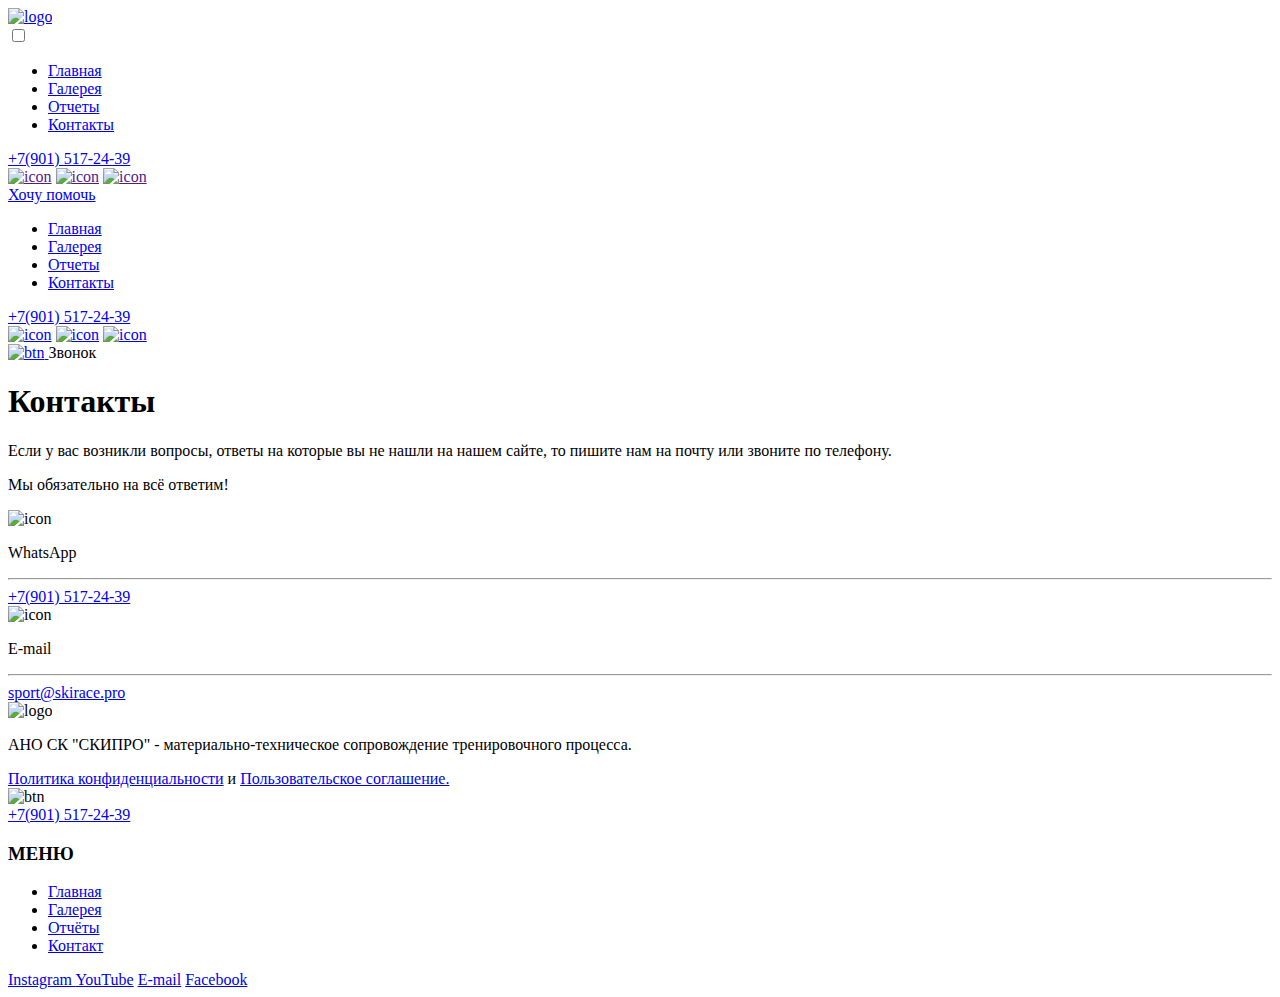
==== contact.html @ 20c7968c "skirace.pro" ====
<!DOCTYPE html>
<html lang="en">
  <head>
    <meta charset="UTF-8" />
    <meta http-equiv="X-UA-Compatible" content="IE=edge" />
    <meta name="viewport" content="width=device-width, initial-scale=1.0" />
    <link rel="preconnect" href="https://fonts.googleapis.com" />
    <link rel="preconnect" href="https://fonts.gstatic.com" crossorigin />
    <link
      href="https://fonts.googleapis.com/css2?family=Montserrat:wght@300;400;500;600;700;800&display=swap"
      rel="stylesheet"
    />
    <link rel="stylesheet" href="css/style.min.css" />
    <title>Skirace.pro</title>
  </head>
  <body>
    <header id="nav" class="header">
  <div class="header_content">
    <div class="header_logo">
      <a href="index.html"><img src="img/main_page/logo.png" alt="logo" /></a>
    </div>
    <!-- Burger -->

    <input id="menu-toggle" type="checkbox" />
    <label class="menu-btn" for="menu-toggle">
      <span></span>
    </label>

    <div class="menubox">
      <ul>
        <li><a class="menu-item" href="index.html">Главная</a></li>
        <li><a class="menu-item" href="gallery.html">Галерея</a></li>
        <li><a class="menu-item" href="report.html">Отчеты</a></li>
        <li><a class="menu-item" href="contacts.html">Контакты</a></li>
      </ul>
      <div class="header_social-burger">
        <a href=" tel:+7(901) 517-24-39" class="phone">+7(901) 517-24-39 </a>
        <div class="social_icons-burger">
          <a href=""><img src="img/main_page/you_tube.png" alt="icon" /></a>
          <a href=""><img src="img/main_page/insta.png" alt="icon" /></a>
          <a href=""><img src="img/main_page/telega.png" alt="icon" /></a>
        </div>
      </div>
      <div class="burger_btn"><a href="#">Хочу помочь</a></div>
    </div>
    <!--  -->
    <div class="header_menu">
      <ul>
        <li><a href="index.html">Главная</a></li>
        <li><a href="gallery.html">Галерея</a></li>
        <li><a href="reports.html">Отчеты</a></li>
        <li><a href="contact.html">Контакты</a></li>
      </ul>
    </div>
    <div class="header_social">
      <a href=" tel:+7(901) 517-24-39" class="phone">+7(901) 517-24-39 </a>
      <div class="social_icons">
        <a href="https://www.youtube.com/channel/UCvA4JqiLtp2sRUCU6EyvejQ"
          ><img src="img/main_page/you_tube.png" alt="icon"
        /></a>
        <a href="https://www.instagram.com/skirace_pro/"
          ><img src="img/main_page/insta.png" alt="icon"
        /></a>
        <a href="https://t.me/skiracePRO"
          ><img src="img/main_page/telega.png" alt="icon"
        /></a>
      </div>
    </div>
  </div>
</header>

    <main>
      <div type="button" class="callback-bt">
        <div class="text-call">
          <a href="tel:+7(901) 517-24-39">
            <img src="img/other/yellow_btn.png" alt="btn" />
          </a>
          <span>Звонок</span>
        </div>
      </div>
      <div class="contact_body">
        <div class="contact_wrap">
          <div class="contact_contact">
            <h1>Контакты</h1>
            <p>
              Если у вас возникли вопросы, ответы на которые вы не нашли на
              нашем сайте, то пишите нам на почту или звоните по телефону.
            </p>
            <p>Мы обязательно на всё ответим!</p>
            <div class="contact_iconblock">
              <div class="contact_whatsapp">
                <div class="contact_icon1">
                  <img src="img/other/contact_whatsapp.png" alt="icon" />
                  <p>WhatsApp</p>
                </div>
                <hr />
                <a
                  href="https://api.whatsapp.com/send/?phone=79015172439
              "
                  >+7(901) 517-24-39
                </a>
              </div>
              <div class="contact_mail">
                <div class="contact_icon2">
                  <img src="img/other/contact_email.png" alt="icon" />
                  <p>E-mail</p>
                </div>
                <hr />
                <a href="mailto:sport@skirace.pro">sport@skirace.pro</a>
              </div>
            </div>
          </div>
        </div>
      </div>
    </main>
    <div class="footer">
  <div class="footer_block">
    <div class="footer_logo">
      <img src="img/main_page/logo.png" alt="logo" />
      <p>
        АНО СК "СКИПРО" - материально-техническое сопровождение тренировочного
        процесса.
      </p>

      <a href="policy.html"> Политика конфиденциальности</a> <span>и</span>
      <a href="terms.html">Пользовательское соглашение.</a>
    </div>
    <div class="number">
      <div class="footer_btn">
        <img src="img/main_page/paypal_btn.png" alt="btn" />
      </div>
      <a href="tel:+7(901) 517-24-39">+7(901) 517-24-39</a>
    </div>
    <div class="menu">
      <h3>МЕНЮ</h3>
      <ul>
        <li><a href="index.html">Главная</a></li>
        <li><a href="gallery.html">Галерея</a></li>
        <li><a href="reports.html">Отчёты</a></li>
        <li><a href="contact.html">Контакт</a></li>
      </ul>
    </div>
    <div class="social">
      <a href="https://www.instagram.com/nekracer/">Instagram </a>
      <a href="https://www.youtube.com/channel/UCvA4JqiLtp2sRUCU6EyvejQ"
        >YouTube</a
      >
      <a href="mailto:sport@skirace.pro">E-mail</a>
      <a href="https://www.facebook.com/skirace.pro/">Facebook</a>
    </div>
  </div>
</div>

  </body>
</html>
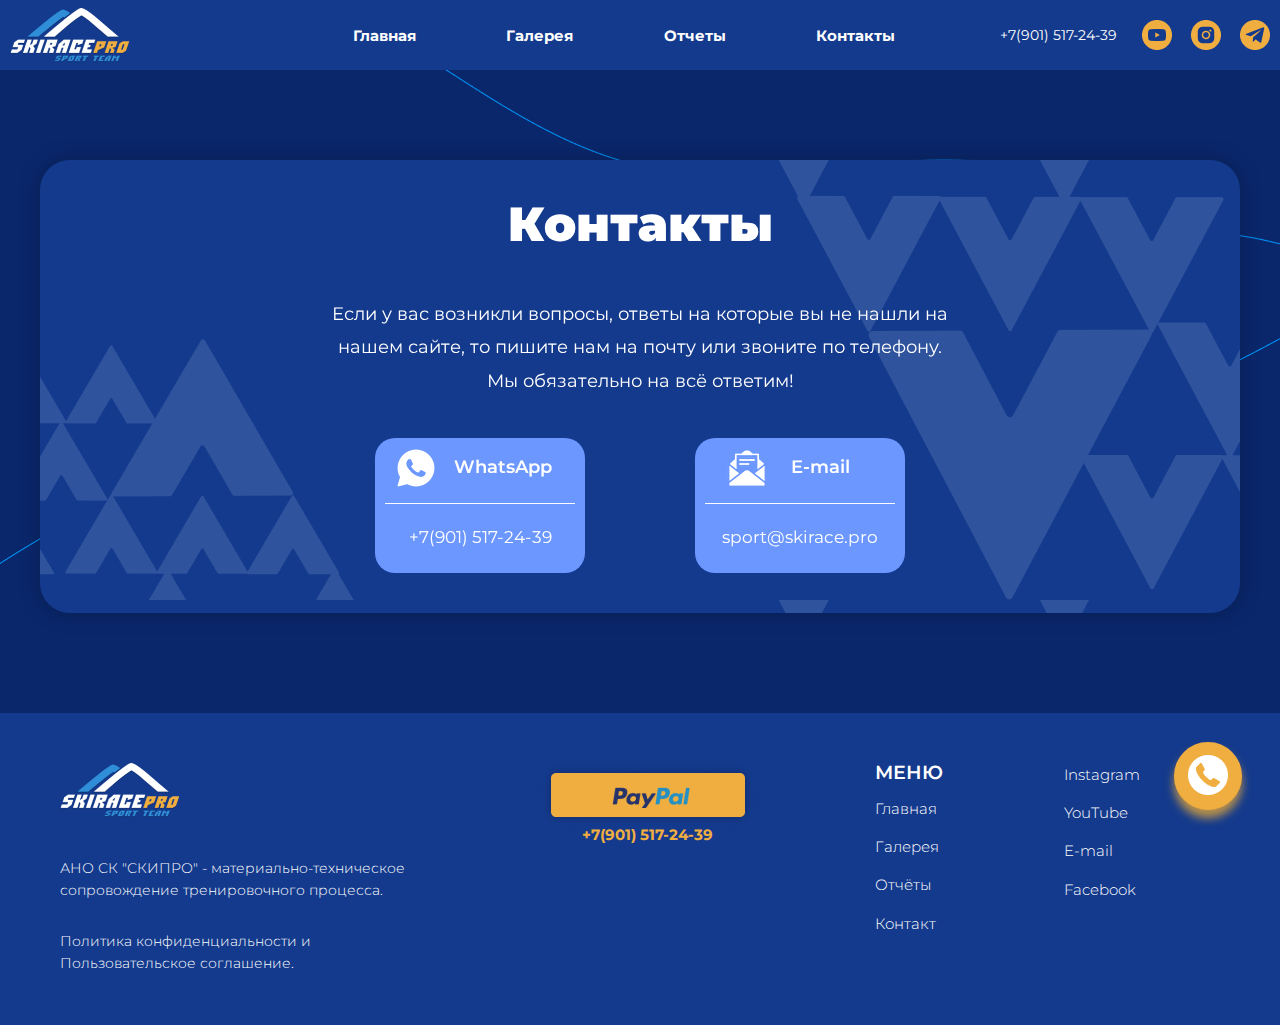
==== commit 4b1ca2e6: "menu" ====
--- a/contact.html
+++ b/contact.html
@@ -30,8 +30,8 @@
       <ul>
         <li><a class="menu-item" href="index.html">Главная</a></li>
         <li><a class="menu-item" href="gallery.html">Галерея</a></li>
-        <li><a class="menu-item" href="report.html">Отчеты</a></li>
-        <li><a class="menu-item" href="contacts.html">Контакты</a></li>
+        <li><a class="menu-item" href="reports.html">Отчеты</a></li>
+        <li><a class="menu-item" href="contact.html">Контакты</a></li>
       </ul>
       <div class="header_social-burger">
         <a href=" tel:+7(901) 517-24-39" class="phone">+7(901) 517-24-39 </a>
--- a/css/style.min.css
+++ b/css/style.min.css
@@ -0,0 +1 @@
+@charset "UTF-8";*{padding:0;margin:0;border:0}*,:after,:before{-webkit-box-sizing:border-box;box-sizing:border-box}:active,:focus{outline:0}a:active,a:focus{outline:0}aside,footer,header,nav{display:block}body,html{height:100%;width:100%;font-size:100%;line-height:1;font-size:14px;-ms-text-size-adjust:100%;-moz-text-size-adjust:100%;-webkit-text-size-adjust:100%}button,input,textarea{font-family:inherit}input::-ms-clear{display:none}button{cursor:pointer}button::-moz-focus-inner{padding:0;border:0}a,a:visited{text-decoration:none}a:hover{text-decoration:none}ul li{list-style:none}img{vertical-align:top}h1,h2,h3,h4,h5,h6{font-size:inherit;font-weight:inherit}.header{background-color:#143a8d;max-height:70px;color:#fff;z-index:50;position:fixed;width:100%}.header_content{max-width:1260px;margin:0 auto;display:-webkit-box;display:-ms-flexbox;display:flex;-webkit-box-pack:justify;-ms-flex-pack:justify;justify-content:space-between;-webkit-box-align:center;-ms-flex-align:center;align-items:center}.header_logo img{padding:7.5px 0}.header_menu{max-width:542px;width:100%}.header_menu ul{display:-webkit-box;display:-ms-flexbox;display:flex;-webkit-box-pack:justify;-ms-flex-pack:justify;justify-content:space-between}.header_menu ul li a{font-size:15px;font-weight:700;border-bottom:none;color:#fff;-webkit-transition:all .3s ease 0s;-o-transition:all .3s ease 0s;transition:all .3s ease 0s}.header_menu ul li a:hover{border-bottom:1px solid #e4e3e3;color:#e4e3e3}.header_social{display:-webkit-box;display:-ms-flexbox;display:flex;-webkit-box-pack:justify;-ms-flex-pack:justify;justify-content:space-between;-webkit-box-align:center;-ms-flex-align:center;align-items:center;max-width:270px;width:100%}.social_icons img{margin-left:15px}.social_icons img :last-child{margin-left:0}.menu-btn{visibility:hidden;display:-webkit-box;display:-ms-flexbox;display:flex;-webkit-box-align:center;-ms-flex-align:center;align-items:center;top:3;right:20px;width:50px;height:50px;cursor:pointer;z-index:100;position:absolute;border-radius:50%}.menu-btn>span,.menu-btn>span::after,.menu-btn>span::before{display:block;z-index:100;position:absolute;max-width:30px;width:100%;height:3px;background-color:#f1ae40;-webkit-transition-duration:.25s;-o-transition-duration:.25s;transition-duration:.25s}.menu-btn>span{left:20%}.menu-btn>span::before{content:"";top:-8px}.menu-btn>span::after{content:"";top:8px}.menubox{display:block;position:fixed;visibility:hidden;top:0;right:-100%;width:300px;height:100%;margin:0;padding:80px 0;list-style:none;background-color:#143a8d;z-index:50;-webkit-box-shadow:1px 0 6px rgba(0,0,0,.2);box-shadow:1px 0 6px rgba(0,0,0,.2);-webkit-transition-duration:.25s;-o-transition-duration:.25s;transition-duration:.25s}#menu-toggle{opacity:0}#menu-toggle:checked~.menu-btn>span{-webkit-transform:rotate(45deg);-ms-transform:rotate(45deg);transform:rotate(45deg)}#menu-toggle:checked~.menu-btn>span::before{top:0;-webkit-transform:rotate(0);-ms-transform:rotate(0);transform:rotate(0)}#menu-toggle:checked~.menu-btn>span::after{top:0;-webkit-transform:rotate(90deg);-ms-transform:rotate(90deg);transform:rotate(90deg)}#menu-toggle:checked~.menubox{visibility:visible;right:0}.menu-item{display:block;text-align:center;padding:12px 24px;font-size:20px;font-weight:600;color:#fff;text-decoration:none;-webkit-transition-duration:.25s;-o-transition-duration:.25s;transition-duration:.25s}.menu-item:hover{color:#f1ae40}.burger_btn{text-align:center}.burger_btn a{display:inline-block;text-transform:uppercase;font-size:14px;font-weight:700;padding:13px 21px;background-color:#f1ae40;border:3px solid #f1ae40;border-radius:5px;-webkit-box-shadow:0 0 10px rgba(0,0,0,.25);box-shadow:0 0 10px rgba(0,0,0,.25);-webkit-transition:all .3s ease 0s;-o-transition:all .3s ease 0s;transition:all .3s ease 0s}.burger_btn a:hover{color:#f1ae40;background-color:#fff}.header_social-burger{text-align:center;margin-top:20px}.social_icons-burger{text-align:center;margin-top:20px;margin-bottom:20px}.social_icons-burger a{margin-right:10px}.social_icons-burger a:last-child{margin-right:0}.footer{background-color:#143a8d;padding-bottom:50px}.footer_block{max-width:1200px;display:-webkit-box;display:-ms-flexbox;display:flex;-ms-flex-wrap:wrap;flex-wrap:wrap;-ms-flex-pack:distribute;justify-content:space-around;padding-top:50px}.footer_logo{width:30%;color:#fff;font-size:14px;line-height:1.55;font-weight:300}.footer_logo img{margin-bottom:40px}.footer_logo p{margin-bottom:30px}.number{text-align:center}.number a{color:#f1ae40;font-size:15px;font-weight:700}.footer_btn{cursor:pointer}.menu{display:-webkit-box;display:-ms-flexbox;display:flex;-webkit-box-orient:vertical;-webkit-box-direction:normal;-ms-flex-direction:column;flex-direction:column}.menu h3{font-size:19px;font-weight:600}.menu li{font-size:15px;line-height:1.55;font-weight:300;margin-top:15px}.menu a:hover{text-decoration:underline}.social{display:-webkit-box;display:-ms-flexbox;display:flex;-webkit-box-orient:vertical;-webkit-box-direction:normal;-ms-flex-direction:column;flex-direction:column}.social a{display:block;font-size:15px;line-height:1.55;font-weight:300;margin-bottom:15px}body,html{height:100%;margin:0}.main_gallerry{overflow-x:hidden}.tabs{overflow:hidden}.tab-head{display:-webkit-box;display:-ms-flexbox;display:flex;-webkit-box-pack:center;-ms-flex-pack:center;justify-content:center}.tab-head__item{color:#000;font-size:14px;font-weight:400;padding-top:16px;padding-bottom:16px;cursor:pointer;border:2px solid #0a276b;background-color:#fff;width:276px;text-align:center;-webkit-transition:font-weight,color .3s ease;-o-transition:font-weight,color .3s ease;transition:font-weight,color .3s ease}.tab-head__item:first-child{margin-right:-2px}.tab-head__item.active{background-color:#0a276b;border-color:#222;color:#fff;font-weight:700}.tab-content{position:relative;max-width:1200px;margin:0 auto;margin-top:100px}.tab-content__item{position:absolute;left:0;top:0;display:none;-webkit-transform:translateX(100px);-ms-transform:translateX(100px);transform:translateX(100px);padding:1rem}.tab-content__item.active{-webkit-transition:all 250ms;-o-transition:all 250ms;transition:all 250ms;display:block;-webkit-transform:translateX(0);-ms-transform:translateX(0);transform:translateX(0);position:static}.gallery_body{padding-top:70px;position:relative;background-color:#cbdefa;padding-bottom:60px}.gallery_line{max-width:1360px}.gallery_item1{position:absolute;top:5%;left:20%}.gallery_item2{position:absolute;right:20%;top:5%}.gallery_content{margin-top:-130px}.gallery_content h1{color:#0a276b;font-size:48px;font-weight:900;text-align:center;margin-bottom:70px}.gallery_photoblock{display:-webkit-box;display:-ms-flexbox;display:flex;-ms-flex-wrap:wrap;flex-wrap:wrap;-webkit-box-pack:justify;-ms-flex-pack:justify;justify-content:space-between;margin-bottom:20px}.gallery_photoblock img{max-width:100%;width:100%}.gallery_photoblock-two{display:-webkit-box;display:-ms-flexbox;display:flex;-webkit-box-orient:vertical;-webkit-box-direction:normal;-ms-flex-direction:column;flex-direction:column;-webkit-box-pack:justify;-ms-flex-pack:justify;justify-content:space-between}.main_video{text-align:center;margin-bottom:100px}.gallery_videoblock{display:-webkit-box;display:-ms-flexbox;display:flex;-ms-flex-wrap:wrap;flex-wrap:wrap;-webkit-box-pack:justify;-ms-flex-pack:justify;justify-content:space-between}.gallery_videoblock iframe{margin-bottom:100px}.wrapper{height:100%;padding-top:60px;max-width:755px;margin:0 auto;display:-webkit-box;display:-ms-flexbox;display:flex;-webkit-box-pack:center;-ms-flex-pack:center;justify-content:center;-webkit-box-align:center;-ms-flex-align:center;align-items:center}.slick-slider{min-width:0}.slick-list{overflow:hidden}.slick-track{display:-webkit-box;display:-ms-flexbox;display:flex;-webkit-box-align:start;-ms-flex-align:start;align-items:flex-start}.slider{position:relative}.slider .slick-arrow{position:absolute;top:50%;margin:-30px 0 0 0;z-index:10;font-size:0;width:30px;height:60px}.slider .slick-arrow.slick-prev{width:40px;height:40px;left:35px;background:url(../img/main_page/arrows_l.svg) 0 0/100% no-repeat}.slider .slick-arrow.slick-next{width:40px;height:40px;right:35px;background:url(../img/main_page/arrows_r.svg) 0 0/100% no-repeat}.slider .slick-arrow.slick-disabled{opacity:.2}body{overflow-x:hidden;font-family:Montserrat,sans-serif;color:#fff;background-color:#0a276b}a{color:#fff}.first_screen{background-color:#0a276b;padding-top:70px;position:relative}.callback-bt{background:#f1ae40;border:2px solid #f1ae40;border-radius:50%;-webkit-box-shadow:0 8px 10px rgba(246,177,49,.733);box-shadow:0 8px 10px rgba(246,177,49,.733);cursor:pointer;height:68px;text-align:center;width:68px;position:fixed;right:3%;bottom:10%;z-index:999;-webkit-transition:.3s;-o-transition:.3s;transition:.3s;-webkit-animation:hoverWave linear 1s infinite;animation:hoverWave linear 1s infinite}.callback-bt .text-call{height:68px;width:68px;border-radius:50%;position:relative;overflow:hidden}.callback-bt .text-call img{position:absolute;right:16px;top:11px}.callback-bt .text-call span{text-align:center;color:#f1ae40;opacity:0;font-size:0;position:absolute;right:12px;top:25px;line-height:14px;font-weight:600;text-transform:uppercase;-webkit-transition:opacity .3s linear;-o-transition:opacity .3s linear;transition:opacity .3s linear;font-family:montserrat,Arial,Helvetica,sans-serif}.callback-bt .text-call:hover span{opacity:1;font-size:11px}.callback-bt:hover i{display:none}.callback-bt:hover{z-index:1;background:#fff;color:transparent;-webkit-transition:.3s;-o-transition:.3s;transition:.3s}.callback-bt:hover i{color:#f1ae40;font-size:40px;-webkit-transition:.3s;-o-transition:.3s;transition:.3s}.callback-bt i{color:#fff;font-size:34px;-webkit-transition:.3s;-o-transition:.3s;transition:.3s;line-height:66px;-webkit-transition:.5s ease-in-out;-o-transition:.5s ease-in-out;transition:.5s ease-in-out}.callback-bt i{animation:1.2s ease 0s normal none 1 running shake;animation-iteration-count:infinite;-webkit-animation:1.2s ease 0s normal none 1 running shake;-webkit-animation-iteration-count:infinite}@-webkit-keyframes hoverWave{0%{-webkit-box-shadow:0 8px 10px rgba(56,163,253,.3),0 0 0 0 rgba(56,163,253,.2),0 0 0 0 rgba(56,163,253,.2);box-shadow:0 8px 10px rgba(56,163,253,.3),0 0 0 0 rgba(56,163,253,.2),0 0 0 0 rgba(56,163,253,.2)}40%{-webkit-box-shadow:0 8px 10px rgba(56,163,253,.3),0 0 0 15px rgba(56,163,253,.2),0 0 0 0 rgba(56,163,253,.2);box-shadow:0 8px 10px rgba(56,163,253,.3),0 0 0 15px rgba(56,163,253,.2),0 0 0 0 rgba(56,163,253,.2)}80%{-webkit-box-shadow:0 8px 10px rgba(56,163,253,.3),0 0 0 30px rgba(56,163,253,0),0 0 0 26.7px rgba(56,163,253,.067);box-shadow:0 8px 10px rgba(56,163,253,.3),0 0 0 30px rgba(56,163,253,0),0 0 0 26.7px rgba(56,163,253,.067)}100%{-webkit-box-shadow:0 8px 10px rgba(56,163,253,.3),0 0 0 30px rgba(56,163,253,0),0 0 0 40px rgba(56,163,253,0);box-shadow:0 8px 10px rgba(56,163,253,.3),0 0 0 30px rgba(56,163,253,0),0 0 0 40px rgba(56,163,253,0)}}@keyframes hoverWave{0%{-webkit-box-shadow:0 8px 10px rgba(56,163,253,.3),0 0 0 0 rgba(56,163,253,.2),0 0 0 0 rgba(56,163,253,.2);box-shadow:0 8px 10px rgba(56,163,253,.3),0 0 0 0 rgba(56,163,253,.2),0 0 0 0 rgba(56,163,253,.2)}40%{-webkit-box-shadow:0 8px 10px rgba(56,163,253,.3),0 0 0 15px rgba(56,163,253,.2),0 0 0 0 rgba(56,163,253,.2);box-shadow:0 8px 10px rgba(56,163,253,.3),0 0 0 15px rgba(56,163,253,.2),0 0 0 0 rgba(56,163,253,.2)}80%{-webkit-box-shadow:0 8px 10px rgba(56,163,253,.3),0 0 0 30px rgba(56,163,253,0),0 0 0 26.7px rgba(56,163,253,.067);box-shadow:0 8px 10px rgba(56,163,253,.3),0 0 0 30px rgba(56,163,253,0),0 0 0 26.7px rgba(56,163,253,.067)}100%{-webkit-box-shadow:0 8px 10px rgba(56,163,253,.3),0 0 0 30px rgba(56,163,253,0),0 0 0 40px rgba(56,163,253,0);box-shadow:0 8px 10px rgba(56,163,253,.3),0 0 0 30px rgba(56,163,253,0),0 0 0 40px rgba(56,163,253,0)}}.first_content{background:url(../img/main_page/first_screenbg.png);max-width:1210px;width:100%;margin:0 auto;position:relative;border-radius:30px}.main_text{position:absolute;max-width:600px;width:100%;top:86px;left:50px}.main_text h1{font-size:50px;font-weight:800;margin-bottom:26px;line-height:61px}.main_text p{font-size:18px;font-weight:400;max-width:480px;line-height:24px;margin-bottom:36px}.main_text a{display:inline-block;text-transform:uppercase;font-size:21px;font-weight:700;padding:19px 41px;background-color:#f1ae40;border:3px solid #f1ae40;border-radius:5px;-webkit-box-shadow:0 0 10px rgba(0,0,0,.25);box-shadow:0 0 10px rgba(0,0,0,.25);-webkit-transition:all .3s ease 0s;-o-transition:all .3s ease 0s;transition:all .3s ease 0s}.main_text a:hover{color:#f1ae40;background-color:#fff}.main_img img{display:block;height:auto;max-width:100%;margin-left:auto}.about_us{background:url(../img/main_page/about_bg.png) center center no-repeat;max-width:100%;width:100%;margin:0 auto}.about_text{padding:0 15px;width:100%;text-align:center}.about_text h2{padding:50px 0;font-size:52px;font-weight:800}.about_text p{width:70%;font-size:26px;line-height:1.45;font-weight:300;margin:0 auto}.about_section{max-width:1180px;width:100%;margin:0 auto;margin-top:50px;display:-webkit-box;display:-ms-flexbox;display:flex;-ms-flex-wrap:wrap;flex-wrap:wrap;-webkit-box-pack:space-evenly;-ms-flex-pack:space-evenly;justify-content:space-evenly}.section1{margin-bottom:80px}.section1 img{margin-bottom:-30px}.section2 img{margin-bottom:-50px}.section3 img{margin-bottom:-20px}.section4 img{margin-bottom:-10px}.section5 img{margin-bottom:-30px}.icons_absol1{position:absolute;top:-62px;left:-45px;-webkit-transform:rotate(-8deg);-ms-transform:rotate(-8deg);transform:rotate(-8deg)}.icons_absol2{position:absolute;top:-30px;right:0;-webkit-transform:rotate(9deg);-ms-transform:rotate(9deg);transform:rotate(9deg)}.icons_absol3{position:absolute;top:20px;right:-40px;-webkit-transform:rotate(-4deg);-ms-transform:rotate(-4deg);transform:rotate(-4deg)}.icons_absol4{position:absolute;top:10px;right:-40px;-webkit-transform:rotate(-4deg);-ms-transform:rotate(-4deg);transform:rotate(-4deg)}.icons_absol5{position:absolute;bottom:10px;left:20px;-webkit-transform:rotate(-10deg);-ms-transform:rotate(-10deg);transform:rotate(-10deg)}.about_desc1{-webkit-transform:rotate(8deg);-ms-transform:rotate(8deg);transform:rotate(8deg)}.about_desc2{-webkit-transform:rotate(-6deg);-ms-transform:rotate(-6deg);transform:rotate(-6deg)}.about_desc3{-webkit-transform:rotate(4deg);-ms-transform:rotate(4deg);transform:rotate(4deg)}.about_desc4{-webkit-transform:rotate(-3deg);-ms-transform:rotate(-3deg);transform:rotate(-3deg)}.about_desc5{-webkit-transform:rotate(4deg);-ms-transform:rotate(4deg);transform:rotate(4deg)}.about_desc1,.about_desc2,.about_desc3,.about_desc4,.about_desc5{position:relative;background-color:#143a8d;max-width:360px;border-radius:50%;vertical-align:middle;display:table-cell;text-align:center}.about_desc1 p,.about_desc2 p,.about_desc3 p,.about_desc4 p,.about_desc5 p{font-size:18px;font-weight:400;padding:20px 10px}.numbers_block{margin-top:-40px;background-color:#cbdefa;position:relative;padding-bottom:100px}.numbers_wave img{display:block;max-width:100%;width:100%}.numbers_absol1,.numbers_absol2,.numbers_absol3,.numbers_absol4,.numbers_absol5{position:absolute}.numbers_absol1 img,.numbers_absol2 img,.numbers_absol3 img,.numbers_absol4 img,.numbers_absol5 img{display:block;max-width:100%;width:100%}.numbers_absol1{left:100px}.numbers_absol2{right:100px}.numbers_absol3{top:100px;left:30%}.numbers_absol4{top:0;right:30%}.numbers_absol5{bottom:0;right:30px}.numbers_section{max-width:1165px;width:100%;padding-top:56px;margin:0 auto;color:#000}.numbers_ellipse{display:-webkit-box;display:-ms-flexbox;display:flex;-ms-flex-pack:distribute;justify-content:space-around}.numbers_content{display:-webkit-box;display:-ms-flexbox;display:flex;-ms-flex-pack:distribute;justify-content:space-around;text-align:center;-webkit-box-align:baseline;-ms-flex-align:baseline;align-items:baseline;margin-top:-110px}.numbers_div1{max-width:30%;display:-webkit-box;display:-ms-flexbox;display:flex;-webkit-box-orient:vertical;-webkit-box-direction:normal;-ms-flex-direction:column;flex-direction:column;-webkit-box-align:center;-ms-flex-align:center;align-items:center}.amount1{max-width:150px;width:100%;background:url(../img/main_page/white_circle1.png) no-repeat;vertical-align:middle;display:table-cell;margin-bottom:18px}.amount1 p{padding:30px 40px;font-size:52px;font-weight:700}.amount2{max-width:150px;width:100%;background:url(../img/main_page/white_circle2.png) no-repeat;vertical-align:middle;display:table-cell;margin-bottom:12px}.amount2 p{padding:40px 30px;font-size:52px;font-weight:700}.amount3{max-width:150px;width:100%;background:url(../img/main_page/white_circle3.png) no-repeat;vertical-align:middle;display:table-cell;margin-bottom:18px}.amount3 p{padding:30px 30px;font-size:52px;font-weight:700}.amount_desc{font-size:18px;font-weight:400;line-height:24px}.video_block{background-color:#cbdefa}.video_content{background-blend-mode:soft-light;background:url(../img/main_page/video_bg.png) center center no-repeat;background-color:#435b90;max-width:1210px;width:100%;margin:0 auto;border-radius:30px;position:relative;text-align:center;max-height:586px;height:100%;-webkit-filter:drop-shadow(0 0 10px rgba(0, 0, 0, .25));filter:drop-shadow(0 0 10px rgba(0, 0, 0, .25))}.video_content p{text-align:left!important;display:block;padding:60px 0 0 50px;font-size:18px;font-weight:500}.video_content img{display:block;padding:200px 0 250px 0;margin:0 auto;opacity:1!important}body.compensate-for-scrollbar{overflow:auto!important}.fancybox-content{padding:0!important}.modal_body{max-width:960px}.modal_body iframe{width:960px;height:500px}.fancybox-bg{background:rgba(10,39,107,.7)!important}.help_block{background-color:#cbdefa;padding:100px 15px 100px 15px}.help_content{max-width:1150px;width:100%;margin:0 auto;display:-webkit-box;display:-ms-flexbox;display:flex;-webkit-box-pack:justify;-ms-flex-pack:justify;justify-content:space-between;-webkit-box-align:center;-ms-flex-align:center;align-items:center}.help_photo{display:-webkit-box;display:-ms-flexbox;display:flex;position:relative}.help_itemb{position:absolute;z-index:1}.help_itemp{position:absolute;right:0;bottom:0}.help_photo1{position:relative}.help_absol1{position:absolute}.help_photo2{position:relative;margin-left:-100px;margin-top:100px}.help_absol2{position:absolute}.help_desc{width:55%;margin-bottom:40px}.help_desc p{color:#000;font-size:20px;line-height:1.55;font-weight:300}.help_desc a{margin-top:40px;display:inline-block;text-transform:uppercase;font-size:21px;font-weight:700;padding:19px 41px;background-color:#f1ae40;border:3px solid #f1ae40;border-radius:5px;-webkit-box-shadow:0 0 10px rgba(0,0,0,.25);box-shadow:0 0 10px rgba(0,0,0,.25);-webkit-transition:all .3s ease 0s;-o-transition:all .3s ease 0s;transition:all .3s ease 0s}.help_desc a:hover{color:#f1ae40;background-color:#fff}.help_desc .dsongentom{position:relative;left:0;border-right:2px solid #000;font-size:20px;line-height:1.55;font-weight:300;white-space:nowrap;overflow:hidden}.help_desc .desetungavon{-webkit-animation:typewriter 4s steps(44) 1s 1 normal both,blinkTextCursor .5s steps(44) infinite normal;animation:typewriter 4s steps(44) 1s 1 normal both,blinkTextCursor .5s steps(44) infinite normal}@-webkit-keyframes typewriter{from{width:0}to{width:20em}}@keyframes typewriter{from{width:0}to{width:20em}}@-webkit-keyframes blinkTextCursor{from{border-right-color:#000}to{border-right-color:transparent}}@keyframes blinkTextCursor{from{border-right-color:#000}to{border-right-color:transparent}}.help_wave{margin-top:-50px}.help_wave img{display:block;max-width:100%;width:100%}.slider_block{background-color:#0c296e;margin-bottom:60px}.slider_block h2{font-size:50px;font-weight:700;text-align:center;margin-bottom:50px}.slider_body{background:url(../img/main_page/slider_bg.png) center center no-repeat;border-radius:30px;max-width:1210px;width:100%;margin:0 auto;text-align:center;position:relative}.slider_body a{margin-top:30px;margin-bottom:30px;display:inline-block;text-transform:uppercase;font-size:21px;font-weight:700;padding:19px 41px;background-color:#f1ae40;border:3px solid #f1ae40;border-radius:5px;-webkit-box-shadow:0 0 10px rgba(0,0,0,.25);box-shadow:0 0 10px rgba(0,0,0,.25);-webkit-transition:all .3s ease 0s;-o-transition:all .3s ease 0s;transition:all .3s ease 0s}.slider_body a:hover{color:#f1ae40;background-color:#fff}.slider__item{max-width:755px;height:450px}.slider__item img{max-width:100%;width:100%;height:400px;-o-object-fit:cover;object-fit:cover;border-radius:30px;margin-bottom:30px}.slider__item p{font-size:22px;font-weight:500;text-align:center}.text_block{max-width:900px;margin:0 auto;text-align:center;padding-bottom:60px}.text_block p{font-size:24px;font-weight:400;line-height:1.55}.running_text{width:100%;background-color:#143a8d;height:70px}.marquee{overflow:hidden;font-size:0;white-space:nowrap;cursor:default;-webkit-user-select:none;-moz-user-select:none;-ms-user-select:none;user-select:none}.marquee__inner{padding:25px 5px;font-size:20px;font-weight:300;white-space:nowrap;display:inline-block}.quotes_block{background-color:#cbdefa;padding-top:60px}.qoutes_content{max-width:1210px;margin:0 auto;position:relative}.quotes_absol1{position:absolute;right:0;top:50%}.quotes_absol2{position:absolute;bottom:10%;left:35%}.quotes_text{display:-webkit-box;display:-ms-flexbox;display:flex;-webkit-box-pack:justify;-ms-flex-pack:justify;justify-content:space-between;-webkit-box-align:center;-ms-flex-align:center;align-items:center}.quotes_desc{width:40%}.quotes_desc p{color:#0a276b;font-size:24px;line-height:1.55;font-weight:700}.quotes_desc span{display:block;color:#333;font-size:16px;font-weight:300;text-align:end;margin-top:15px}.quotes_desc-photo{width:57%;max-width:680px;height:320px;display:-webkit-box;display:-ms-flexbox;display:flex;-webkit-box-pack:center;-ms-flex-pack:center;justify-content:center;-webkit-box-align:center;-ms-flex-align:center;align-items:center;overflow:hidden;border-radius:30px}.quotes_desc-photo img{max-width:100%;width:100%;display:block;height:auto;-o-object-fit:cover;object-fit:cover}.quotes_photo{display:-webkit-box;display:-ms-flexbox;display:flex}.quotes_photo1{max-width:438px;height:391px;margin-top:-20px;border-radius:30px;display:-webkit-box;display:-ms-flexbox;display:flex;-webkit-box-pack:center;-ms-flex-pack:center;justify-content:center;-webkit-box-align:center;-ms-flex-align:center;align-items:center;overflow:hidden;border-radius:30px;-o-object-fit:cover;object-fit:cover}.quotes_photo1 img{max-width:100%;width:100%;display:block;height:auto;-o-object-fit:cover;object-fit:cover}.quotes_photo2{max-width:680px;max-height:400px;margin-top:60px;margin-left:60px;border-radius:30px;display:-webkit-box;display:-ms-flexbox;display:flex;-webkit-box-pack:center;-ms-flex-pack:center;justify-content:center;-webkit-box-align:center;-ms-flex-align:center;align-items:center;overflow:hidden;border-radius:30px;-o-object-fit:cover;object-fit:cover}.quotes_photo2 img{display:block;max-width:100%;width:100%;height:auto;-o-object-fit:cover;object-fit:cover}.future_block{background-color:#cbdefa;text-align:center;padding-top:70px;padding-bottom:75px}.future_block h3{color:#0a276b;font-size:36px;line-height:1.55;font-weight:800;margin-bottom:50px}.future_content{max-width:1230px;margin:0 auto;display:-webkit-box;display:-ms-flexbox;display:flex;-webkit-box-pack:justify;-ms-flex-pack:justify;justify-content:space-between}.this_year{display:-webkit-box;display:-ms-flexbox;display:flex;-webkit-box-orient:vertical;-webkit-box-direction:normal;-ms-flex-direction:column;flex-direction:column;-webkit-box-align:center;-ms-flex-align:center;align-items:center}.future_img1{position:relative}.future_absol1{position:absolute;left:0}.future_desc1{position:relative;margin-top:-40px}.future_years1{max-width:168px;width:100%;background:url(../img/main_page/years_circle1.png) no-repeat;vertical-align:middle;display:table-cell;position:absolute;bottom:5px;left:5px}.future_years1 p{padding:35px 20px;color:#0a276b;font-size:52px;font-weight:700}.future_text{width:350px;background-color:#143a8d;border-radius:50%;vertical-align:middle;display:table-cell;position:relative}.future_text p{font-size:20px;font-weight:500;padding:35px 30px}.future_year{display:-webkit-box;display:-ms-flexbox;display:flex;-webkit-box-orient:vertical;-webkit-box-direction:normal;-ms-flex-direction:column;flex-direction:column;-webkit-box-align:center;-ms-flex-align:center;align-items:center}.future_img2{position:relative}.future_absol2{position:absolute;left:0}.future_desc2{text-align:center;position:relative;margin-top:-30px}.future_years2{max-width:168px;width:100%;background:url(../img/main_page/years_circle2.png) no-repeat;vertical-align:middle;display:table-cell;position:absolute;bottom:-20px;left:10%}.future_years2 p{padding:45px 20px;color:#0a276b;font-size:52px;font-weight:700}.pay_block{background-color:#cbdefa;padding-bottom:50px}.pay_body{max-width:620px;margin:0 auto;border:3px solid #0a276b;border-radius:30px;color:#000;text-align:center}.pay_body h3{font-size:24px;margin:0 auto;line-height:1.35;margin-top:25px;font-weight:700;width:80%}.pay_body p{font-size:18px;margin-top:17px;margin-bottom:30px}.pay_content{max-width:540px;margin:0 auto;display:-webkit-box;display:-ms-flexbox;display:flex;-webkit-box-pack:justify;-ms-flex-pack:justify;justify-content:space-between;margin-bottom:26px}.pay_cards{border:2px solid #0a276b;border-radius:20px;width:250px}.cards_img{text-align:left;display:-webkit-box;display:-ms-flexbox;display:flex;-webkit-box-align:center;-ms-flex-align:center;align-items:center;margin-top:10px;margin-left:10px}.simple_btn{display:-webkit-box;display:-ms-flexbox;display:flex;-ms-flex-wrap:wrap;flex-wrap:wrap;-ms-flex-pack:distribute;justify-content:space-around;margin-top:20px}.pay_btn1{margin-bottom:15px}.paypal_btn{text-align:center;margin-top:15px;cursor:pointer}.pay_pall{border:2px solid #0a276b;border-radius:20px;width:250px;height:250px;text-align:left}.paypal_logo{margin-top:10px;margin-left:10px}.pay_info{background-color:#cbdefa;line-height:1.55;color:#000;font-size:15px;text-align:center}.line_wave{background:url(../img/main_page/insta_wave.png) center center no-repeat;background-size:cover;margin-top:30px;text-align:center;overflow:hidden}.insta_block{position:relative;margin-bottom:85px}.insta_absol1{position:absolute;left:20%}.insta_absol2{position:absolute;right:20%}.insta_text{text-align:center;margin-bottom:85px}.insta_text h2{font-size:50px;font-weight:800;margin-bottom:25px}.insta_a{font-size:26px;font-weight:300}.insta_img{max-width:1160px;margin:0 auto;display:-webkit-box;display:-ms-flexbox;display:flex;-ms-flex-wrap:wrap;flex-wrap:wrap;-webkit-box-pack:justify;-ms-flex-pack:justify;justify-content:space-between}.container{position:relative;width:380px;height:380px;margin-bottom:10px}.image{display:block;width:100%;height:auto}.overlay{position:absolute;top:0;bottom:0;left:0;right:0;height:100%;width:100%;opacity:0;-webkit-transition:.5s ease;-o-transition:.5s ease;transition:.5s ease;background-color:rgba(0,0,0,.8)}.container:hover .overlay{opacity:1}.text{width:90%;line-height:20px;font-size:15px;position:absolute;top:50%;left:50%;-webkit-transform:translate(-50%,-50%);transform:translate(-50%,-50%);-ms-transform:translate(-50%,-50%);text-align:center}.reports_body{background:url(../img/other/reports_bg.png);background-size:cover;padding-bottom:180px;padding:210px 15px 150px 15px}.reports_content{max-width:900px;height:300px;margin:0 auto;-webkit-filter:drop-shadow(0 0 10px rgba(0, 0, 0, .25));filter:drop-shadow(0 0 10px rgba(0, 0, 0, .25));border-radius:30px;background-color:#143a8d}.report_wrap{width:100%;height:300px;text-align:center;display:table-cell;vertical-align:middle}.report_wrap p{font-size:26px;font-weight:400;line-height:1.45}.contact_body{background:url(../img/other/contact_line.png) bottom center no-repeat;padding:160px 15px 0 15px}.contact_wrap{background:url(../img/other/contact_bg.png);max-width:1200px;margin:0 auto;-webkit-filter:drop-shadow(0 0 10px rgba(0, 0, 0, .25));filter:drop-shadow(0 0 10px rgba(0, 0, 0, .25));border-radius:30px;margin-bottom:100px}.contact_contact h1{text-align:center;font-size:48px;font-weight:900;padding-top:40px;margin-bottom:50px}.contact_contact p{font-size:18px;text-align:center;line-height:1.85;font-weight:400;width:55%;margin:0 auto}.contact_whatsapp{width:210px;height:135px;border-radius:20px;background-color:#6b97ff;text-align:center}.contact_whatsapp a{font-size:17px;font-weight:400;display:block;margin-top:25px}.contact_iconblock{max-width:640px;margin:0 auto;margin-top:40px;display:-webkit-box;display:-ms-flexbox;display:flex;-ms-flex-pack:distribute;justify-content:space-around;padding-bottom:40px}.contact_icon1{display:-webkit-box;display:-ms-flexbox;display:flex;-webkit-box-align:center;-ms-flex-align:center;align-items:center;width:80%;margin:0 auto;margin-top:10px;margin-bottom:15px}.contact_icon1 p{font-size:18px;font-weight:600}.contact_mail{width:210px;height:135px;border-radius:20px;background-color:#6b97ff;text-align:center}.contact_mail a{font-size:17px;font-weight:400;display:block;margin-top:25px}.contact_icon2{display:-webkit-box;display:-ms-flexbox;display:flex;-webkit-box-align:center;-ms-flex-align:center;align-items:center;width:70%;margin:0 auto;margin-top:10px;margin-bottom:15px}.contact_icon2 p{font-size:18px;font-weight:600}hr{width:190px;margin:0 auto;border:none;background-color:#fff;color:#fff;height:1px}.error_page{padding-top:70px}.error_body{background:url(../img/other/404_bg.png) top center;height:700px;background-attachment:fixed;background-position:top;background-repeat:no-repeat;background-size:cover;background-blend-mode:soft-light;background-color:#223b77;text-align:center}.error_content{text-align:center}.error_content h1{font-size:72px;font-weight:600;padding-top:100px;padding-bottom:75px}.error_content p{font-size:22px;padding-bottom:75px;font-weight:500}.error_content a{display:inline-block;text-transform:uppercase;font-size:18px;font-weight:500;padding:19px 41px;background-color:#f1ae40;border:3px solid #f1ae40;border-radius:5px;-webkit-box-shadow:0 0 10px rgba(0,0,0,.25);box-shadow:0 0 10px rgba(0,0,0,.25);-webkit-transition:all .3s ease 0s;-o-transition:all .3s ease 0s;transition:all .3s ease 0s}.error_content a:hover{color:#f1ae40;background-color:#fff}.policy_content{background-color:#fff;padding-top:130px}.policy_text{color:#000;max-width:1190px;margin:0 auto;padding-left:15px;padding-right:15px;font-size:20px;line-height:1.55;font-weight:300;padding-bottom:60px}.terms_content{background-color:#fff;padding-top:130px}.terms_text{color:#000;max-width:1190px;margin:0 auto;padding-left:15px;padding-right:15px;font-size:20px;line-height:1.55;font-weight:300;padding-bottom:60px}.delighter{opacity:0;-webkit-transform:translatey(50%);-ms-transform:translatey(50%);transform:translatey(50%);-webkit-transition:all .7s ease-out;-o-transition:all .7s ease-out;transition:all .7s ease-out}.delighter.started{opacity:1;-webkit-transform:none;-ms-transform:none;transform:none}.scrollA{-webkit-transform:translateY(var(--position));-ms-transform:translateY(var(--position));transform:translateY(var(--position))}@media (max-width:1200px){.about_section{max-width:1000px}}@media (max-width:1150px){.header{padding:0 15px}.first_screen{padding-left:50px;padding-right:50px}.first_content{display:-webkit-box;display:-ms-flexbox;display:flex;-webkit-box-pack:justify;-ms-flex-pack:justify;justify-content:space-between;-webkit-box-align:end;-ms-flex-align:end;align-items:flex-end}.main_text{position:static;width:80%;margin-left:20px;margin-top:50px;margin-bottom:50px}.main_text h1{font-size:40px;line-height:41px}.main_text p{font-size:16px}.main_img img{margin-left:0}.insta_img{-webkit-box-pack:center;-ms-flex-pack:center;justify-content:center}.container{margin-left:10px}.insta_absol1{left:20px;top:30px}.insta_absol2{top:30px;right:20px}.gallery_photoblock{margin-bottom:0;-webkit-box-pack:center;-ms-flex-pack:center;justify-content:center}.gallery_photoblock img{margin-bottom:20px}.gallery_videoblock{-webkit-box-pack:center;-ms-flex-pack:center;justify-content:center}}@media (max-width:1120px){.future_content{-webkit-box-orient:vertical;-webkit-box-direction:normal;-ms-flex-direction:column;flex-direction:column}.this_year{margin-bottom:50px}}@media (max-width:1100px){.qoutes_content{max-width:900px}.quotes_photo2{max-width:580px;max-height:350px;margin-top:40px;margin-left:20px}}@media (max-width:1000px){.modal_body iframe{width:760px;height:500px}.help_content{-webkit-box-orient:vertical;-webkit-box-direction:normal;-ms-flex-direction:column;flex-direction:column}.help_desc{width:65%;margin-bottom:40px;display:-webkit-box;display:-ms-flexbox;display:flex;-webkit-box-orient:vertical;-webkit-box-direction:normal;-ms-flex-direction:column;flex-direction:column;-webkit-box-align:center;-ms-flex-align:center;align-items:center}.help_desc p{margin-top:20px}.quotes_photo2{max-width:500px;max-height:350px}}@media (max-width:950px){.header_social{margin-left:15px}.main_text{width:100%}.main_text h1{font-size:30px;line-height:35px}.main_text p{font-size:13px;line-height:18px}.main_text a{font-size:16px;font-weight:700;padding:13px 26px}}@media (max-width:850px){.first_content{display:-webkit-box;display:-ms-flexbox;display:flex;-webkit-box-pack:justify;-ms-flex-pack:justify;justify-content:space-between;-webkit-box-align:center;-ms-flex-align:center;align-items:center;-webkit-box-orient:vertical;-webkit-box-direction:normal;-ms-flex-direction:column;flex-direction:column;block-size:cover}.main_text{text-align:center;width:100%;margin-left:0;margin-bottom:10px}.main_text h1{font-size:35px;line-height:35px}.main_text p{margin:0 auto;margin-bottom:30px}.main_img img{width:80%;margin:0 auto}.quotes_text{-webkit-box-orient:vertical;-webkit-box-direction:normal;-ms-flex-direction:column;flex-direction:column}.quotes_desc{width:60%;margin-bottom:20px}.quotes_photo{-webkit-box-orient:vertical;-webkit-box-direction:normal;-ms-flex-direction:column;flex-direction:column;-webkit-box-align:center;-ms-flex-align:center;align-items:center}.quotes_desc-photo{margin-bottom:30px}.quotes_photo1{max-width:438px;max-height:391px;margin-top:0;border-radius:30px;margin-bottom:30px}.quotes_photo2{margin-top:0;max-width:580px;max-height:350px;width:90%;margin-left:0}.quotes_desc-photo{width:90%}}@media (max-width:840px){.section1,.section2,.section3,.section4,.section5{margin-bottom:30px}.about_section{-webkit-box-orient:vertical;-webkit-box-direction:normal;-ms-flex-direction:column;flex-direction:column;-webkit-box-align:center;-ms-flex-align:center;align-items:center}}@media (max-width:767px){.slider{padding:0 10px}}@media (max-width:760px){.header_menu,.header_social{display:none}.menu-btn{visibility:visible}.about_text h2{padding:30px 0;font-size:35px;font-weight:800}.about_text p{width:98%;font-size:20px;line-height:1.45}.modal_body iframe{width:363px;height:500px}.container{margin-left:0}.insta_text h2{font-size:34px}.insta_a{font-size:22px}.footer_logo{margin-bottom:20px}.menu{margin-bottom:30px}.contact_contact p{font-size:16px;width:80%}.contact_contact h1{font-size:30px}.contact_body{padding-top:80px}.error_body{background-attachment:scroll;height:400px}.error_content h1{padding-top:70px;padding-bottom:40px;font-size:30px}.error_content p{font-size:14px;padding-bottom:75px}.error_content a{font-size:16px;font-weight:500;padding:16px 38px}.policy_content{padding-top:100px}.policy_text{font-size:16px;padding-left:20px;padding-right:20px}.terms_content{padding-top:100px}.callback-bt{display:none}.terms_text{font-size:16px;padding-left:20px;padding-right:20px}}@media (max-width:760px) and (max-width:400px){.container{width:170px;height:170px;margin-right:5px;margin-left:5px}.insta_text{text-align:center;margin-bottom:60px}.insta_absol1{width:10%;top:50px}.insta_absol2{width:10%;top:50px}.error_page{padding-top:50px}}@media (max-width:760px) and (max-width:760px){.footer_logo{width:98%}.footer_logo img{margin-bottom:20px}.footer_logo p{margin-bottom:20px}.footer_block{-webkit-box-orient:vertical;-webkit-box-direction:normal;-ms-flex-direction:column;flex-direction:column;margin-left:50px}.number{text-align:left;margin-bottom:20px}}@media (max-width:730px){.help_wave{margin-top:-30px}.slider__item{padding:0 15px}.slider_body{margin:0 auto;border-radius:30px;max-width:500px}.slider_block h2{font-size:30px}}@media (max-width:700px){.video_content{width:95%;height:60%}.video_content p{width:80%;line-height:25px;font-size:16px;padding:30px 0 0 20px}.help_desc{width:85%;margin-bottom:40px;display:-webkit-box;display:-ms-flexbox;display:flex;-webkit-box-orient:vertical;-webkit-box-direction:normal;-ms-flex-direction:column;flex-direction:column;-webkit-box-align:center;-ms-flex-align:center;align-items:center}.help_desc p{margin-top:20px}.text_block p{font-size:20px;width:90%;margin:0 auto}}@media (max-width:600px){.future_content{max-width:400px}.future_img1 img{width:90%}.future_img2 img{width:90%}.future_years1,.future_years2{border-radius:80%;max-width:120px}.future_years1 p,.future_years2 p{padding:30px 10px;font-size:30px;font-weight:700}.future_years2{left:-10px;bottom:-10px}.future_years2 p{padding:30px 10px}.future_block h3{max-width:320px;font-size:30px;margin:0 auto;line-height:1.3;margin-bottom:20px}.future_text{width:300px}.future_text p{font-size:18px;font-weight:500;padding:25px 20px}.pay_body{max-width:420px}.pay_content{-webkit-box-orient:vertical;-webkit-box-direction:normal;-ms-flex-direction:column;flex-direction:column;-webkit-box-align:center;-ms-flex-align:center;align-items:center}.pay_pall{margin-top:20px}.pay_body h3{font-size:20px;width:95%}.line_wave{margin-top:-50px}}@media (max-width:540px){.numbers_ellipse{display:none}.numbers_content{-webkit-box-orient:vertical;-webkit-box-direction:normal;-ms-flex-direction:column;flex-direction:column;margin-top:0}.numbers_block{margin-top:-10px}.numbers_div1{max-width:100%}.amount1{background:url(../img/main_page/elipse1_mob.png) no-repeat;max-width:180px;margin-bottom:0}.amount1 p{padding:70px 60px;font-size:30px;font-weight:700}.amount2{background:url(../img/main_page/elipse2_mob.png) no-repeat;max-width:180px;margin-bottom:0;margin-top:30px}.amount2 p{padding:65px 60px;font-size:30px;font-weight:700}.amount3{background:url(../img/main_page/elipse3_mob.png) no-repeat;max-width:180px;margin-bottom:0;margin-top:30px}.amount3 p{padding:60px 20px;font-size:30px;font-weight:700}.amount_desc{width:80%;font-size:14px;font-weight:400;line-height:18px}.numbers_block img{width:10%}.numbers_absol1{left:50px}.numbers_absol2{top:20%;right:50px}.numbers_absol3{top:50%;left:10%}.numbers_absol4{top:0;right:30%}.numbers_absol5{bottom:10%;right:30px}}@media (max-width:500px){.numbers_block{padding-bottom:70px}.video_content{width:90%;max-height:400px;background-size:cover}.video_content p{width:98%;line-height:20px;font-size:15px;padding:20px 0 0 20px}.video_content img{padding:120px 0 170px 0}.help_desc{width:97%}.help_desc p{font-size:16px;text-align:center}.help_desc a{padding:20px 40px;font-size:16px;font-weight:600;margin-top:30px}.help_desc .dsongentom{font-size:15px}.help_photo{-webkit-box-orient:vertical;-webkit-box-direction:normal;-ms-flex-direction:column;flex-direction:column}.help_photo2{margin-left:50px;margin-top:-40px}.slider_block h2{font-size:28px;margin-bottom:30px;padding-top:20px}.slider_body{max-width:330px}.slider_body a{font-size:16px}.slider{padding:0}.slider .slick-arrow.slick-prev{left:10px}.slider .slick-arrow.slick-next{right:10px}.slider__item{padding:0}.wrapper{padding-top:30px}.help_block{padding:100px 15px 50px 15px}.text_block{padding-bottom:30px}.text_block p{font-size:18px}.slider_block{margin-bottom:40px}.qoutes_content{max-width:400px}.quotes_desc-photo{width:100%}.quotes_desc-photo,.quotes_photo1,.quotes_photo2{width:320px;height:220px}.quotes_desc p{font-size:18px;line-height:1.3}.quotes_desc{width:90%;margin-bottom:40px}.quotes_absol2{bottom:20%;left:0;width:15%}.quotes_absol1{position:absolute;right:0;top:20%}}@media (max-width:460px){.contact_contact p{font-size:16px;width:95%;line-height:1.45}.contact_contact h1{font-size:30px}.contact_iconblock{-webkit-box-orient:vertical;-webkit-box-direction:normal;-ms-flex-direction:column;flex-direction:column;-webkit-box-align:center;-ms-flex-align:center;align-items:center}.contact_whatsapp{margin-bottom:15px}.contact_contact h1{margin-bottom:20px}.contact_wrap{margin-bottom:20px}}@media (max-width:450px){.main_img img{width:100%;margin:0 auto}.main_text{padding:0 15px}.header{max-height:50px}.header_logo img{width:70%}.first_screen{padding-left:20px;padding-right:20px;padding-top:50px}.main_text h1{font-size:30px;line-height:32px}.about_desc1,.about_desc2,.about_desc3,.about_desc4,.about_desc5{max-width:300px}.about_desc1 p,.about_desc2 p,.about_desc3 p,.about_desc4 p,.about_desc5 p{font-size:14px}.icons_absol1{top:-40px;left:0}.icons_absol2{top:-20px}.icons_absol3{right:0}.icons_absol4{top:40px;right:-10px}.icons_absol5{bottom:20px}.img{width:70%}.section1,.section2,.section3,.section4,.section5{text-align:center}.about_section{-webkit-box-orient:vertical;-webkit-box-direction:normal;-ms-flex-direction:column;flex-direction:column;-webkit-box-align:center;-ms-flex-align:center;align-items:center}.icons_absol1,.icons_absol2,.icons_absol3,.icons_absol4,.icons_absol5{width:20%}}@media (max-width:400px){.footer_block{margin-left:20px}.footer_logo{font-size:13px}.tab-head{padding:0 10px}.tab-content{margin-top:60px}.gallery_content{margin-top:-200px}.gallery_videoblock iframe{margin-bottom:50px;height:185px}.gallery_content h1{font-size:30px}.main_video{display:-webkit-box;display:-ms-flexbox;display:flex;-ms-flex-wrap:wrap;flex-wrap:wrap;-webkit-box-pack:center;-ms-flex-pack:center;justify-content:center;margin-bottom:50px}.main_video iframe{height:185px}.gallery_item2{top:70px;right:0}.gallery_item1{top:70px;left:0}.reports_body{padding:60px 15px 50px 15px}.report_wrap p{font-size:22px}}